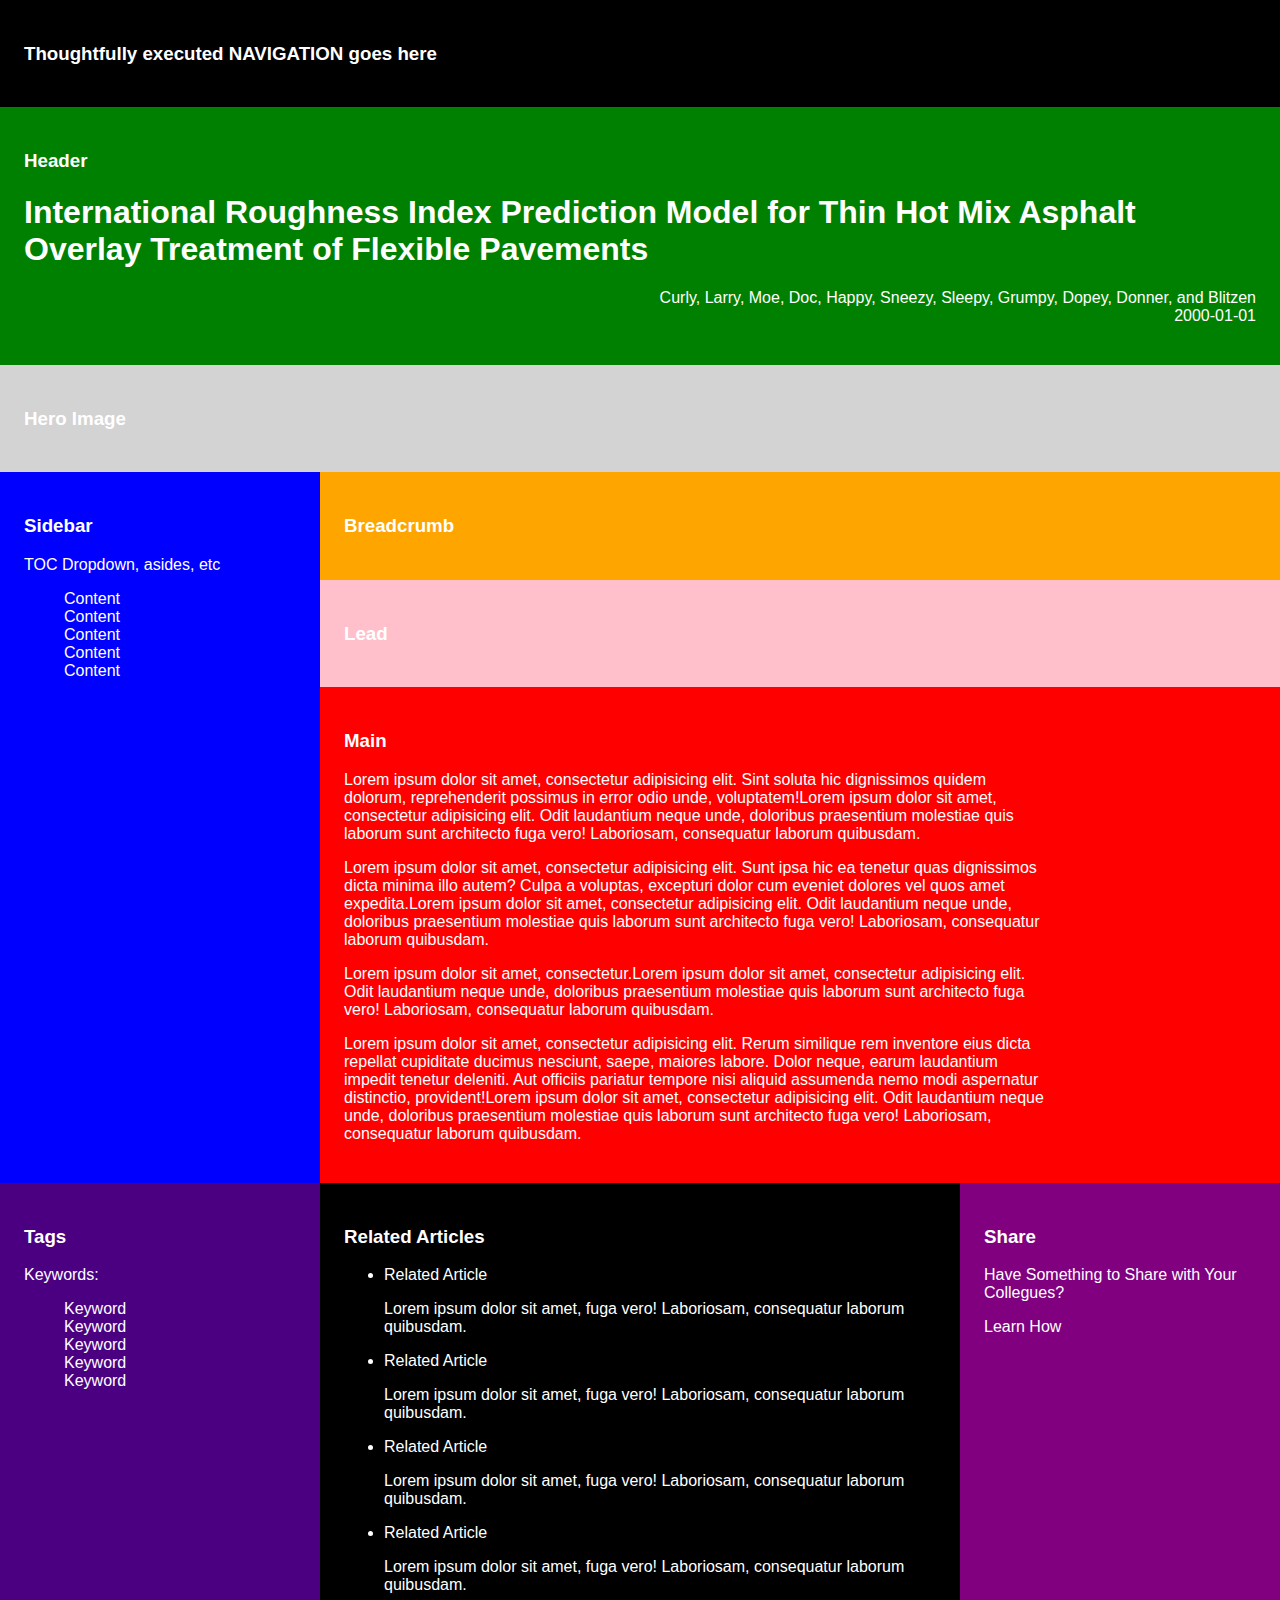
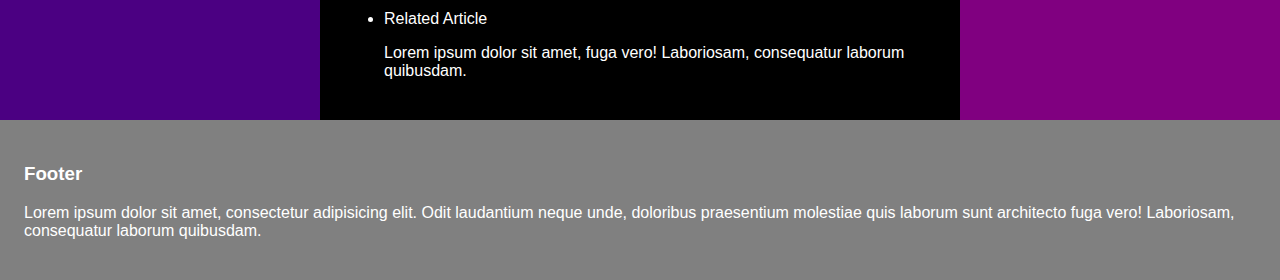
==== index.html @ fe88298d "initial" ====
<!DOCTYPE html>
<html lang="en">
<head>
  <meta charset="UTF-8">
  <meta name="viewport" content="width=device-width, initial-scale=1.0">
  <meta http-equiv="X-UA-Compatible" content="ie=edge">
  <title>Document</title>
  <link rel="stylesheet" href="style.css">
</head>
<body>
  <div class="wrapper">

    <div class="box nav"><h3>Thoughtfully executed NAVIGATION goes here</h3>
    </div>

    <div class="box heroimg"><h3>Hero Image</h3>
    </div>

    <div class="box header"><h3>Header</h3>
      <h1>International Roughness Index Prediction Model for Thin Hot Mix Asphalt Overlay Treatment of Flexible Pavements</h1>
      <p>Curly, Larry, Moe, Doc, Happy, Sneezy, Sleepy, Grumpy, Dopey, Donner, and Blitzen</br>
         2000-01-01</br>
      </p>
    </div>

    <!-- <div class="box meta"><h3>Meta</h3>
      <p>Author(s):
        <ul style="list-style-type: square;">
          <li>Curly</li>
          <li>Larry</li>
          <li>Moe</li>
        </ul>
      </p>
      <p>Published: 2000-01-01</p>
      <p>Added to Archive: 2000-01-01</p>
    </div> -->

    <div class="box breadcrumb"><h3>Breadcrumb</h3>
    </div>

    <div class="box lead"><h3>Lead</h3>
    </div>

    <div class="box sidebar"><h3>Sidebar</h3>
      TOC Dropdown, asides, etc
      <ol>
        <li><a href="" class="toc"></a>Content</li>
        <li><a href="" class="toc"></a>Content</li>
        <li><a href="" class="toc"></a>Content</li>
        <li><a href="" class="toc"></a>Content</li>
        <li><a href="" class="toc"></a>Content</li>
      </ol>
    </div>

    <div class="box main"><h3>Main</h3>
      <p>Lorem ipsum dolor sit amet, consectetur adipisicing elit. Sint soluta hic dignissimos quidem dolorum, reprehenderit possimus in error odio unde, voluptatem!Lorem ipsum dolor sit amet, consectetur adipisicing elit. Odit laudantium neque unde, doloribus praesentium molestiae quis laborum sunt architecto fuga vero! Laboriosam, consequatur laborum quibusdam.</p>
      <p>Lorem ipsum dolor sit amet, consectetur adipisicing elit. Sunt ipsa hic ea tenetur quas dignissimos dicta minima illo autem? Culpa a voluptas, excepturi dolor cum eveniet dolores vel quos amet expedita.Lorem ipsum dolor sit amet, consectetur adipisicing elit. Odit laudantium neque unde, doloribus praesentium molestiae quis laborum sunt architecto fuga vero! Laboriosam, consequatur laborum quibusdam.</p>
      <p>Lorem ipsum dolor sit amet, consectetur.Lorem ipsum dolor sit amet, consectetur adipisicing elit. Odit laudantium neque unde, doloribus praesentium molestiae quis laborum sunt architecto fuga vero! Laboriosam, consequatur laborum quibusdam.</p>
      <p>Lorem ipsum dolor sit amet, consectetur adipisicing elit. Rerum similique rem inventore eius dicta repellat cupiditate ducimus nesciunt, saepe, maiores labore. Dolor neque, earum laudantium impedit tenetur deleniti. Aut officiis pariatur tempore nisi aliquid assumenda nemo modi aspernatur distinctio, provident!Lorem ipsum dolor sit amet, consectetur adipisicing elit. Odit laudantium neque unde, doloribus praesentium molestiae quis laborum sunt architecto fuga vero! Laboriosam, consequatur laborum quibusdam.</p>
    </div>

    <div class="box tags"><h3>Tags</h3>
      Keywords:
      <ul style="list-style-type: none;">
        <li><a href="" class="Keyword"></a>Keyword</li>
        <li><a href="" class="Keyword"></a>Keyword</li>
        <li><a href="" class="Keyword"></a>Keyword</li>
        <li><a href="" class="Keyword"></a>Keyword</li>
        <li><a href="" class="Keyword"></a>Keyword</li>
      </ul>
    </div>

    <div class="box related"><h3>Related Articles</h3>
        <ul>
          <li><a href="" class="related"></a>Related Article<p>Lorem ipsum dolor sit amet, fuga vero! Laboriosam, consequatur laborum quibusdam.</p></li>
          <li><a href="" class="related"></a>Related Article<p>Lorem ipsum dolor sit amet, fuga vero! Laboriosam, consequatur laborum quibusdam.</p></li>
          <li><a href="" class="related"></a>Related Article<p>Lorem ipsum dolor sit amet, fuga vero! Laboriosam, consequatur laborum quibusdam.</p></li>
          <li><a href="" class="related"></a>Related Article<p>Lorem ipsum dolor sit amet, fuga vero! Laboriosam, consequatur laborum quibusdam.</p></li>
          <li><a href="" class="related"></a>Related Article<p>Lorem ipsum dolor sit amet, fuga vero! Laboriosam, consequatur laborum quibusdam.</p></li>
        </ul>
    </div>

    <div class="box share"><h3>Share</h3>
      <p>Have Something to Share with Your Collegues?</p>
      <p>Learn How</p>
    </div>

    <div class="box footer"><h3>Footer</h3>
      <p>Lorem ipsum dolor sit amet, consectetur adipisicing elit. Odit laudantium neque unde, doloribus praesentium molestiae quis laborum sunt architecto fuga vero! Laboriosam, consequatur laborum quibusdam.</p>
    </div>
  </div>



</body>
</html>
---- style.css ----
body {
  margin: 0;
  /* padding: 0; */
  font-family:-apple-system,BlinkMacSystemFont,"Segoe UI",Roboto,Oxygen-Sans,Ubuntu,Cantarell,"Helvetica Neue",sans-serif;
  font-size: 1em;
}

.nav {
  grid-area: nav;
  background-color: black;
}

.heroimg {
  grid-area: heroimg;
  background-color: lightgray;
}

.header {
  grid-area: header;
  background-color: green;
}

.breadcrumb {
  grid-area: breadcrumb;
  background-color: orange;
}

.lead {
  grid-area: lead;
  background-color: pink;
}

.sidebar {
  grid-area: sidebar;
  background-color: blue;
}

.sidebar>ol {
  display: none;
}

.header>p,
.sidebar>p {
  /* font-size: 0.875rem; */
  text-align: right;
  padding: 0;
}

.main {
  grid-area: main;
  background-color: red;
}

.main * {
  max-width: 700px;
}

.tags {
  grid-area: tags;
  background-color: indigo;
}

.sidebar li,
.tags li {
  display: inline;
}

.related {
  grid-area: related;
  background-color: black;
}

.share {
  grid-area: share;
  background-color: purple;
}

.footer {
  grid-area: footer;
  background-color: gray;
}

.box {
  color: #fff;
  /* border-radius: 5px; */
  padding: 1.5rem;
}

@media screen and (min-width: 48em) {
  .wrapper {
    display: grid;
    grid-column-gap: 0;
    grid-row-gap: 0;
    grid-template-columns: 1fr 1fr 1fr 1fr;
    grid-template-areas:
    "nav nav nav nav"
    "header header header header"
    "heroimg heroimg heroimg heroimg"
    "sidebar breadcrumb breadcrumb breadcrumb"
    "sidebar lead lead lead"
    "sidebar main main main"
    "tags related related share"
    "footer footer footer footer";
  }

  .sidebar>ol,
  .sidebar li,
  .tags li {
    display: block;
  }
}
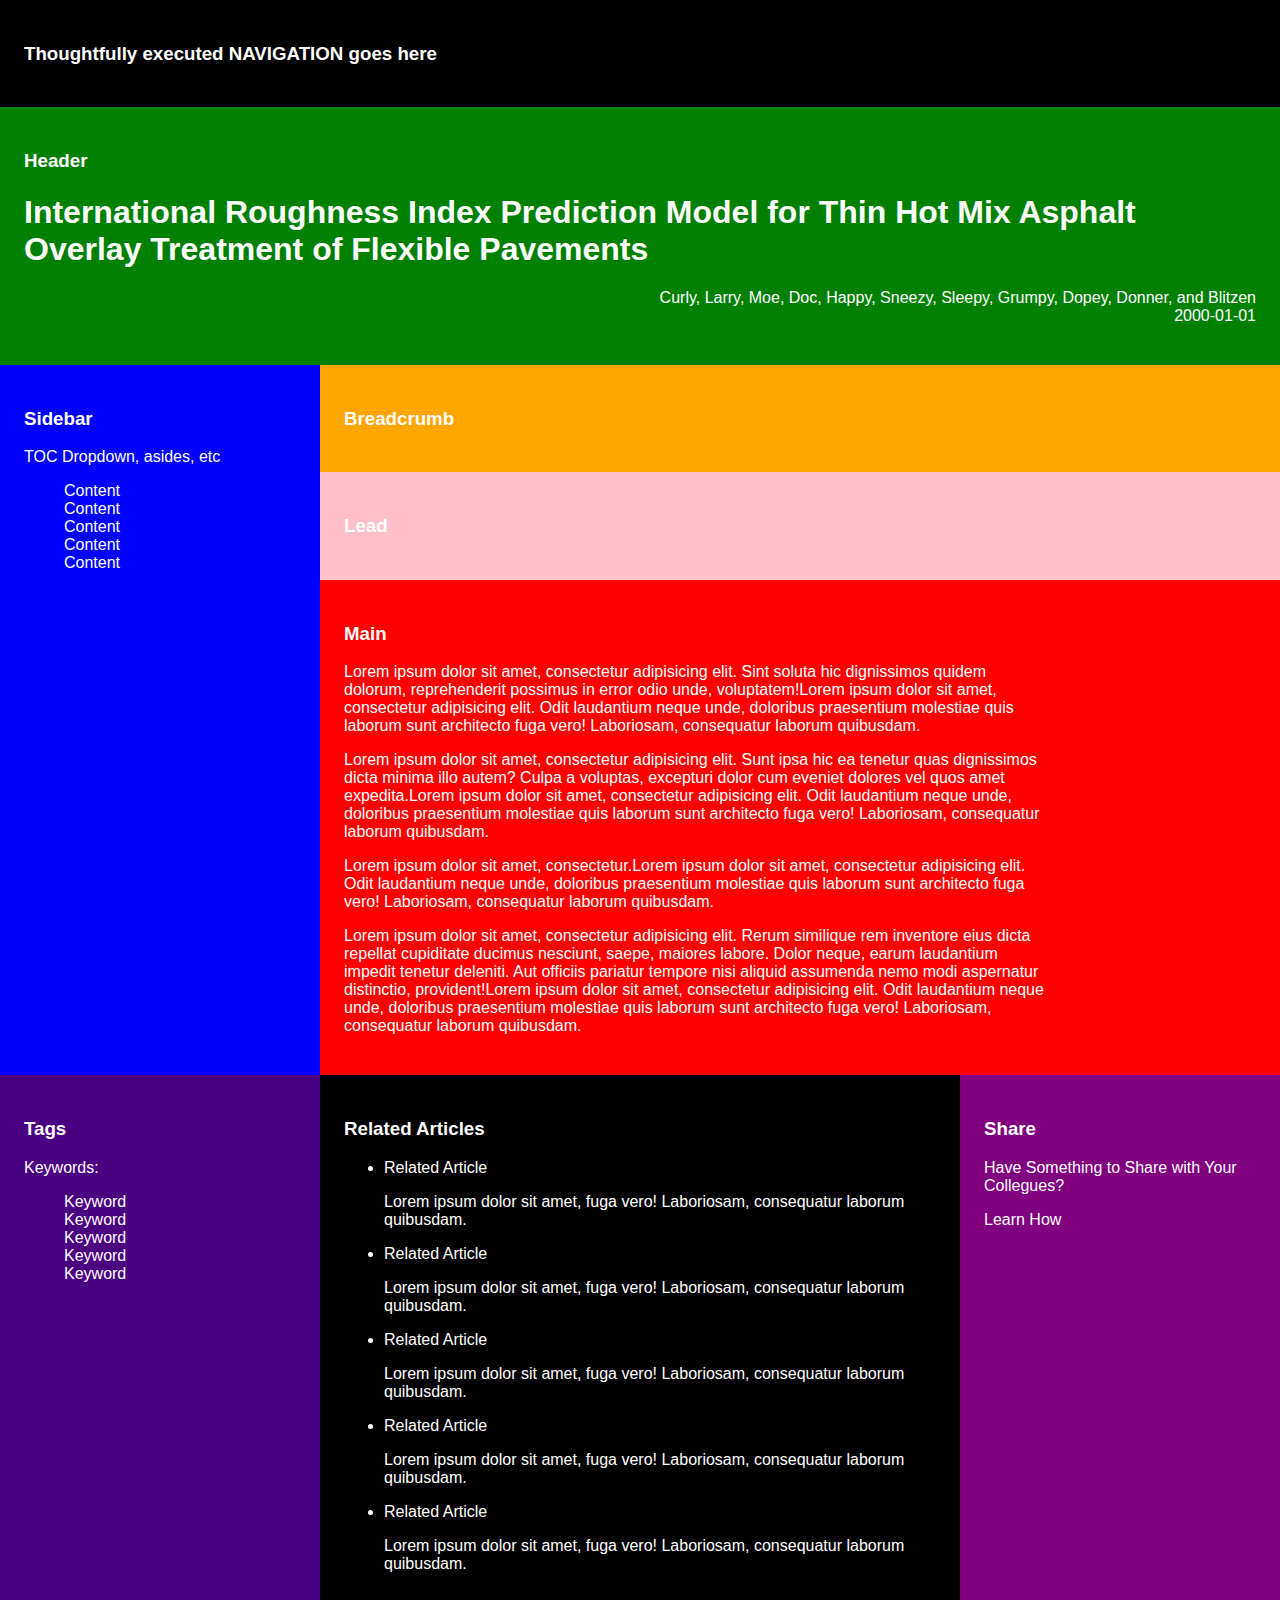
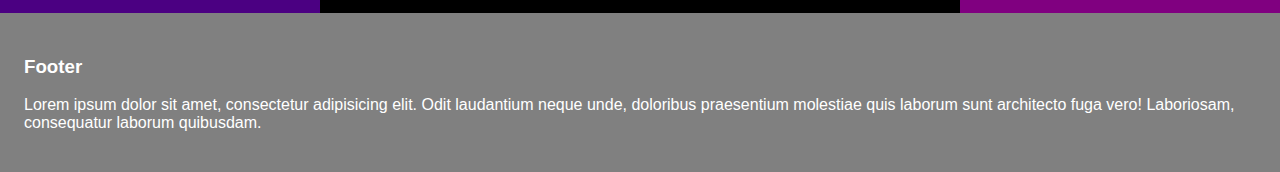
==== commit 48a6b5cd: "add front layout and cleanup" ====
--- a/index.html
+++ b/index.html
@@ -13,7 +13,8 @@
     <div class="box nav"><h3>Thoughtfully executed NAVIGATION goes here</h3>
     </div>
 
-    <div class="box heroimg"><h3>Hero Image</h3>
+    <div class="heroimg">
+      <img src="https://source.unsplash.com/1600x250/?highway" alt="">
     </div>
 
     <div class="box header"><h3>Header</h3>
--- a/style.css
+++ b/style.css
@@ -2,7 +2,7 @@
 body {
   margin: 0;
   /* padding: 0; */
-  font-family:-apple-system,BlinkMacSystemFont,"Segoe UI",Roboto,Oxygen-Sans,Ubuntu,Cantarell,"Helvetica Neue",sans-serif;
+  font-family:-apple-system,BlinkMacSystemFont,"Segoe UI", Roboto, Oxygen-Sans, Ubuntu, Cantarell, "Helvetica Neue", sans-serif;
   font-size: 1em;
 }
 
@@ -14,6 +14,14 @@
 .heroimg {
   grid-area: heroimg;
   background-color: lightgray;
+  margin: 0;
+  padding: 0;
+  overflow: hidden;
+  font-size: 0;
+}
+
+.heroimg img {
+  text-align: justify;
 }
 
 .header {
@@ -28,6 +36,21 @@
 
 .lead {
   grid-area: lead;
+  background-color: pink;
+}
+
+.news {
+  grid-area: news;
+  background-color: green;
+}
+
+.additions {
+  grid-area: additions;
+  background-color: orange;
+}
+
+.events {
+  grid-area: events;
   background-color: pink;
 }
 
@@ -110,3 +133,16 @@
     display: block;
   }
 }
+
+@media screen and (min-width: 48em) {
+  .wrapper-front {
+    display: grid;
+    grid-column-gap: 0;
+    grid-row-gap: 0;
+    grid-template-columns: 1fr 1fr 1fr 1fr;
+    grid-template-areas:
+    "nav nav nav nav"
+    "news news additions additions"
+    "events events events share"
+    "footer footer footer footer";
+  }
